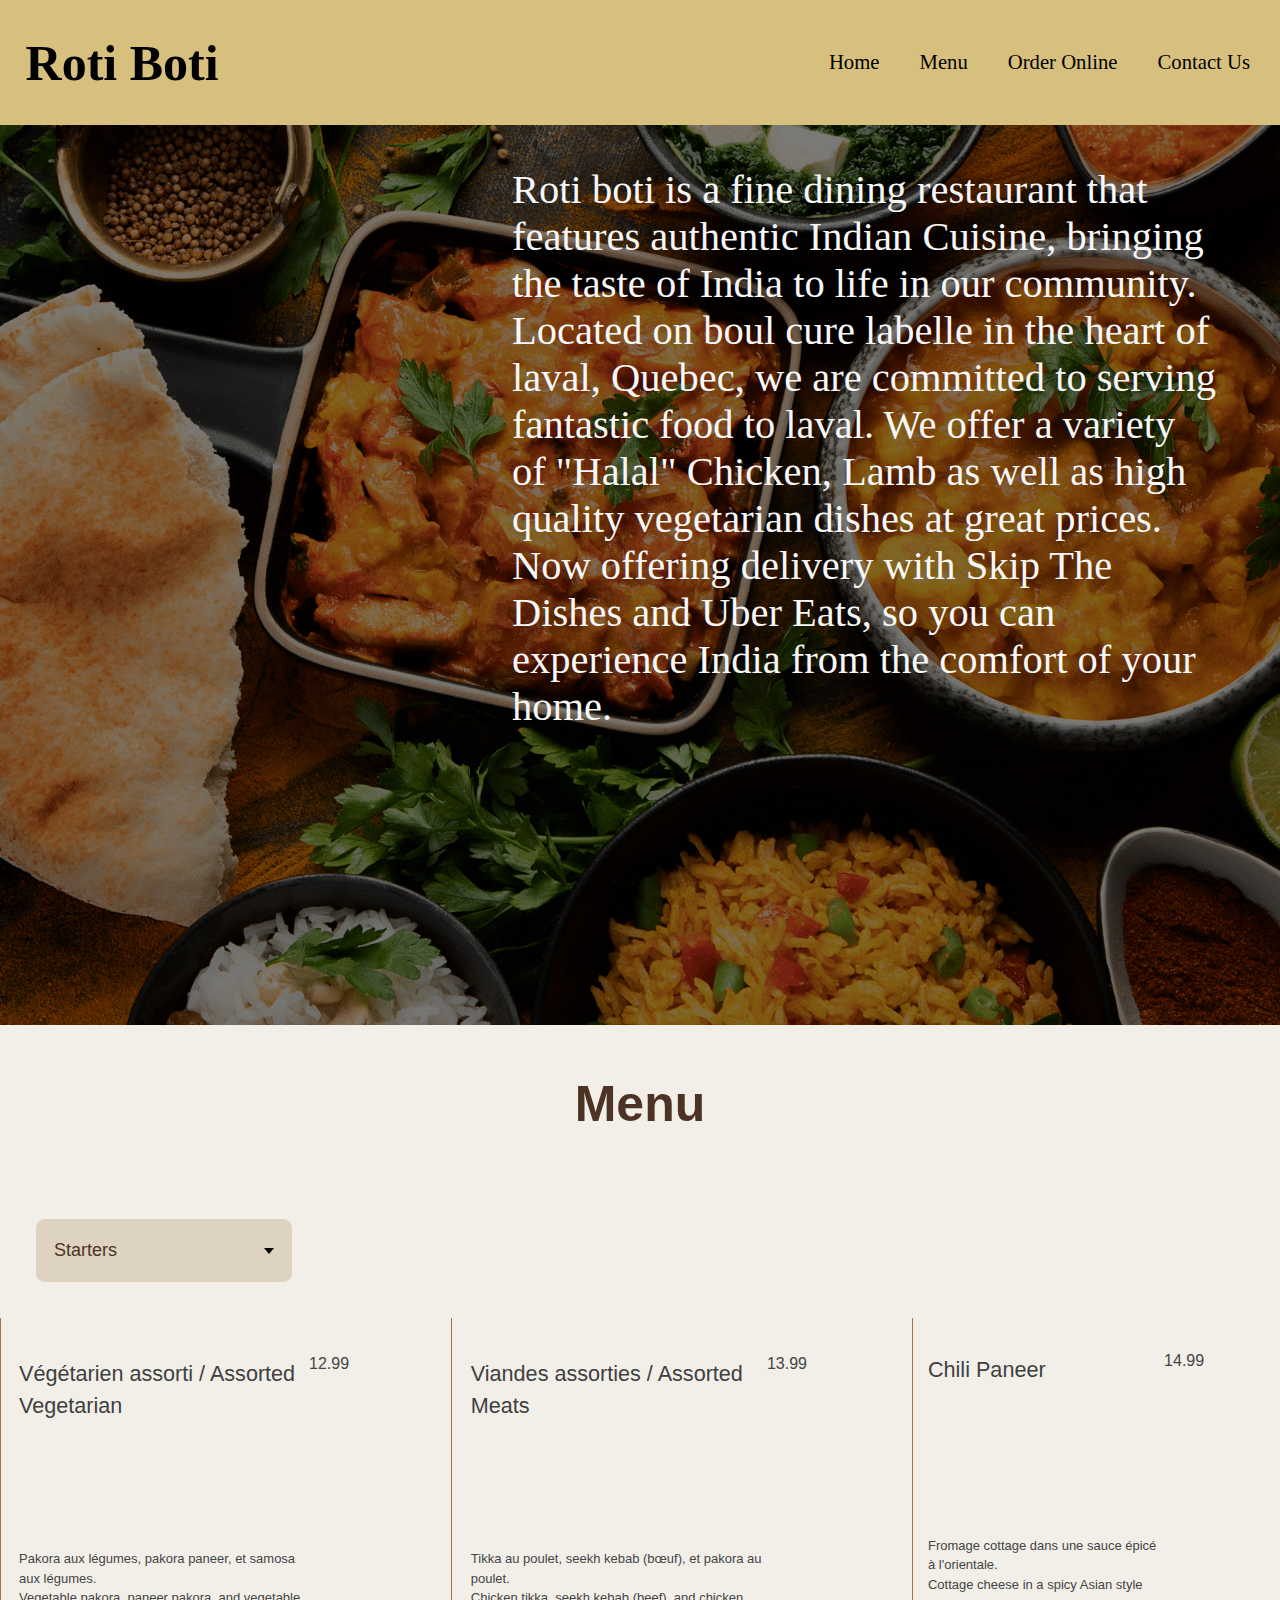
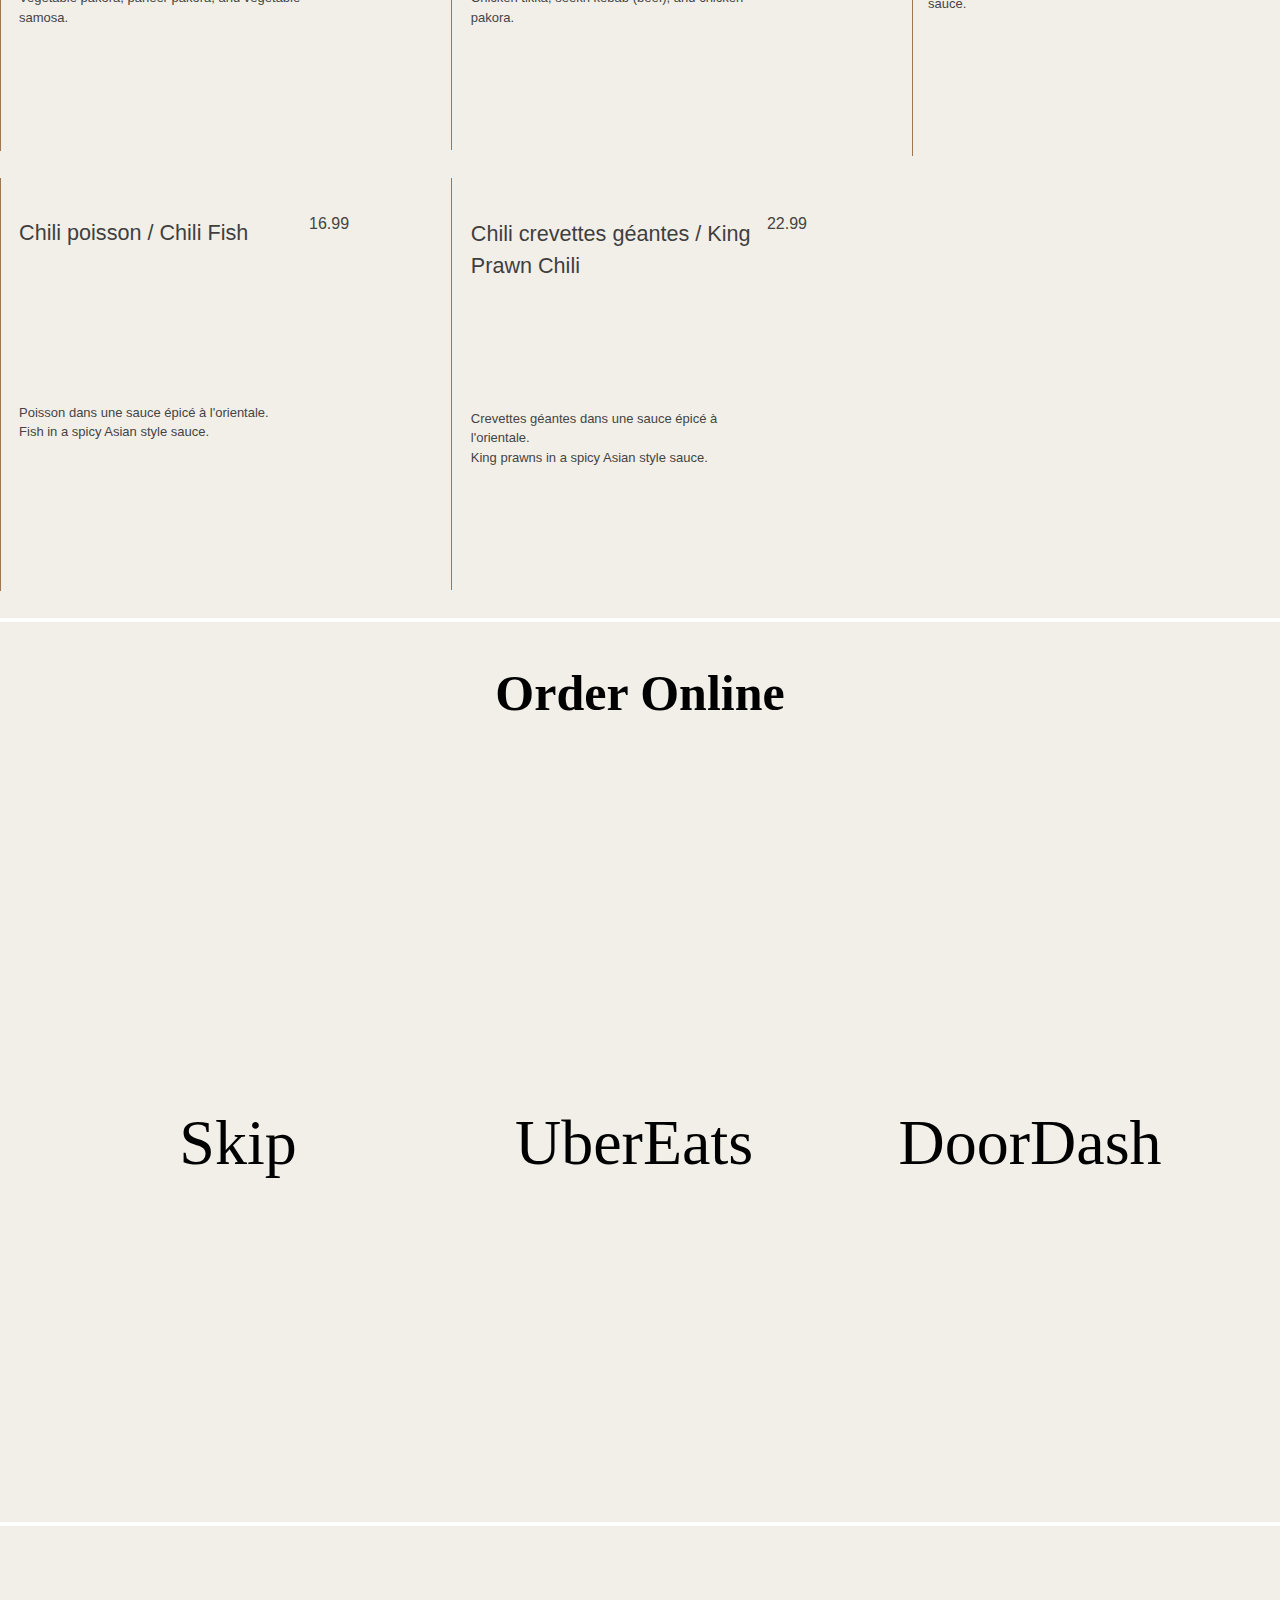
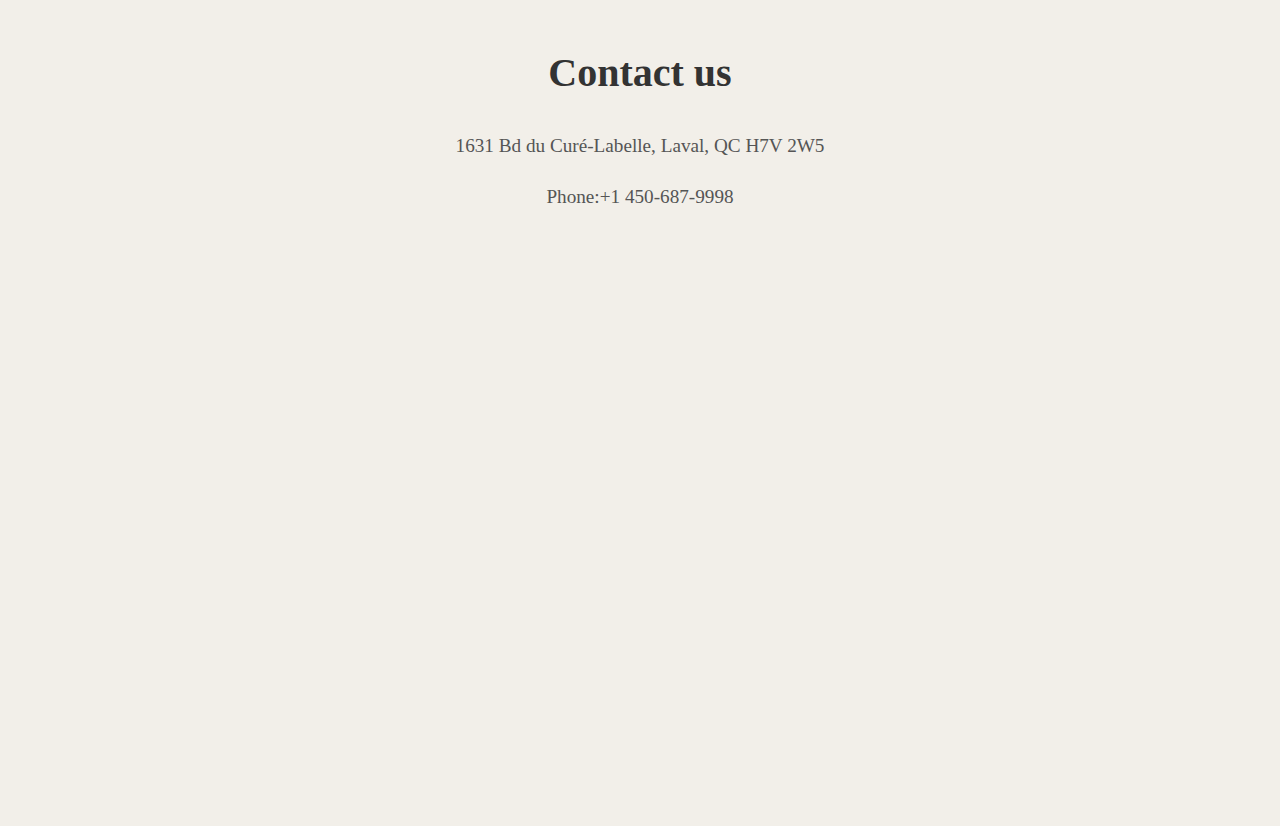
==== index.html @ 38ea53d4 "Rename Home.html to index.html" ====
<!DOCTYPE html>
<html lang="en">
<head>
    <meta charset="UTF-8">
    <meta name="viewport" content="width=device-width, initial-scale=1.0">
    <title>RotiBoti</title>
    <link rel="icon" type="image/x-jpg" href="img/title-icon.jpg">
    <link rel="stylesheet" type="text/css" media="screen" href="CSS/main.css">
    <link rel="stylesheet" type="text/css" media="screen" href="CSS/dropdownMenu.css">
    <link rel="stylesheet" type="text/css" media="screen" href="CSS/menuStyle.css">
    <link rel="stylesheet" type="text/css" media="screen" href="CSS/contactCSS.css">
    <link rel="stylesheet" type="text/css" media="screen" href="CSS/orderOnline.css">
    <link rel="stylesheet" type="text/css" media="screen" href="CSS/home.css">
</head>
<body>
  <header>
      <div class="main-head">
      <h1 id="Logo">Roti Boti</h1>
      </div>
      <nav>
          <ul id="nav1">
              <li class="links"><a href="#home1">Home</a></li>
              <li class="links"><a href="#menu1">Menu</a></li>
              <li class="links"><a href="#orderOnline1">Order Online</a></li>
              <li class="links"><a href="#contact1">Contact Us</a></li>
          </ul>
      </nav>
  </header>
  <main>
      <article id="home1">
          <p>Roti boti is a fine dining restaurant that features authentic Indian Cuisine, bringing the taste of India to life in our community. Located on boul cure labelle in the heart of laval, Quebec, we are committed to serving fantastic food to laval. We offer a variety of "Halal" Chicken, Lamb as well as high quality vegetarian dishes at great prices. Now offering delivery with Skip The Dishes and Uber Eats, so you can experience India from the comfort of your home.</p>
      </article>
      <article id="menu1">
          <h2>Menu</h2>
          <div class ="dropdown">
              <div class ="select">
                  <span class="selected">Starters</span>
                  <div class="caret"></div>
              </div>
              <ul class="menu">
                  <li>Appetizers</li>
                  <li>Salad</li>
                  <li class="active">Starters</li>
                  <li>Sandwich</li>
                  <li>Specialties</li>
                  <li>Vegetarian</li>
                  <li>Balties</li>
                  <li>Fish</li>
                  <li>Chinese</li>
                  <li>Tandoori</li>
                  <li>Naan</li>
                  <li>Rice</li>
                  <li>Dessert/Beverages</li>
              </ul>
          </div>
      </article>
      <hr>
      <article id="orderOnline1">
          <h2>Order Online</h2>
          <ul>
              <li><a href="https://www.skipthedishes.com/roti-boti">Skip</a></li>
              <li><a href="https://www.ubereats.com/ca/store/roti-boti/kj6fr0JVTRiqP1ulmv6x6w?utm_campaign=place-action-link&utm_medium=organic&utm_source=google">UberEats</a></li>
              <li><a href="https://www.doordash.com/fr-CA/business/roti-boti-restaurant-86356/menu/">DoorDash</a></li>
          </ul>
      </article>
      <hr>
      <article id="contact1">
          <h2>Contact us</h2>
          <p>1631 Bd du Curé-Labelle, Laval, QC H7V 2W5</p>
          <p>Phone:+1 450-687-9998</p>
          <div class="map">
              <iframe src="https://www.google.com/maps/embed?pb=!1m18!1m12!1m3!1d11175.827332850255!2d-73.75856609999998!3d45.55119390000001!2m3!1f0!2f0!3f0!3m2!1i1024!2i768!4f13.1!3m3!1m2!1s0x4cc923a36d603633%3A0xb5fd9f338f7187c6!2sRoti%20Boti%20(Laval)!5e0!3m2!1sen!2sca!4v1683845704674!5m2!1sen!2sca" width="600vw" height="450" style="border:0;" allowfullscreen="" loading="lazy" referrerpolicy="no-referrer-when-downgrade"></iframe>
          </div>
      </article>

  </main>
  <script src="javaScript/dropdownMenu.js"></script>
  <script src="javaScript/menu_data.js" type="module"></script>


</body>
</html>
---- CSS/main.css ----
body{
    width:100%;
    background-color: #ffffff;
    margin:0px;
    padding:0px;
}
header {
    background:#D7C07E;
    padding:2px 1px;
    top:0;
    width:100%;
    height:.2%;
    z-index: 1111;
    display: flex;
    justify-content: space-between;
    align-items: center;
}

header{
    width:100%;
    padding:0px;
    margin:0px;
}

header h1{
    font-family: "Algerian";
    text-align:left ;
    font-size: 50px;
}

.main-head{
    display: flex;
    justify-content: space-between;
    align-items: center;
    padding-left:2vw;
}

ul{
    display: flex;
    list-style: none;
}

nav li{
    padding: 5% 10%;
    border:none;
    display: inline-block;
    padding:5px;
    transition:all linear 0.5s;
    margin-right:20px;
}

nav li a{
    text-decoration: none;
    color: black;
    font-weight:500;
    padding: 5px;
    max-font-size: 10px;
    font-size: 2.3vh;
    font-family: "Calibri Light";
}

article{
    display: flex;
    min-height: 100vh;
    width: 100%
}

#home1{
    background:linear-gradient(rgb(0,0,0,0.5),rgb(0,0,0,0.5)), url("../img/background.jpeg") no-repeat center center /cover ;
}

hr{
    width:100%;
    padding:0px;
    margin:0px;
    height:4px;
    border:0px;
    background-color: white;
}

@media all and (max-width: 725px){
    #nav1{
        display: none;
    }

    .main-head {
        padding: 0px;
        display: block;
        margin-left: auto;
        margin-right: auto;
        width:60%;
        text-align: center;
    }

    .main-head h1{
        text-align: center;
    }
}
---- CSS/dropdownMenu.css ----
.dropdown{
    max-width: 15em;
    width: 20%;
    min-width:10em;
    position:relative;
    margin:2em;
}

.dropdown * {
    box-sizing: border-box;
}

.select{
    color: #4C3324FF ;
    display: flex;
    justify-content: space-between;
    align-items: center;
    background: #ded2c0;
    border-radius: 0.5em;
    padding:1em;
    cursor:pointer;
    transition:background 0.3s;
}

.select-clicked{
    background: #F2EFE9;
    box-shadow: 0 0 0.8em #ded2c0;
}

.select:hover{
    background: #ded2c0;
}

.caret{
    width: 0;
    height: 0;
    border-left: 5px solid transparent;
    border-right: 5px solid transparent ;
    border-top: 6px solid #000;
    transition:0.3s;
}

.caret-rotate{
    transform:rotate(180deg);
}

.menu{
    list-style: none;
    padding: 0.2em 0.5em;
    background: #f0ede8;
    border:1px rgba(161, 110, 71, 0.67) solid;
    border-radius: 0.5em;
    color: #4c3324;
    position:absolute;
    top: 3em;
    left: 50%;
    width: 100%;
    transform: translateX(-50%);
    opacity: 0;
    display: none;
    transition: 0.2s;
    z-index:1;
}

.menu li{
    padding: 0.7em 0.5em;
    margin:0.3em;
    border-radius: 0.5em;
    cursor:pointer;
}

.menu li:hover{
    background: rgba(161, 110, 71, 0.45);
}


.active{
    background: rgba(161, 110, 71, 0.67);
}

.menu-open{
    display:block;
    opacity: 1;
}
---- CSS/menuStyle.css ----
#menu1 {
    width:100%;
    height: 100%;
    padding:0px;
    margin:0px;
    display:grid;
    grid-template-row: 5% 5% 85%;
    font-family: "Open Sans", sans-serif;
    /* Or use any other sans-serif font that is easy to read */
    font-size: 18px;
    /* Adjust the font size as needed */
    line-height: 1.5;
    color: #4c3324;
    background-color: #F2EFE9;
}



#menu1 > h2{
    display: block;
    margin-left: auto;
    margin-right: auto;
    width:60%;
    text-align: center;
    font-size: 50px;
}

#menu{
    display:inline-grid;
    grid-template-columns: auto auto auto;
}

#menu > h1{
    grid-column: 1/4;
    height:5vm;
    font-family: "Playfair Display", serif;
    /* Or use any other serif font that complements the style of the restaurant */
    font-size: 36px;
    /* Adjust the font size as needed */
    font-weight: bold;
    color: #9F7652;

}

#menu > div{
    display: grid;
    grid-template-columns: 70% 30%;
    padding: 4%;

    font-family: "Open Sans", sans-serif;
    /* Or use any other sans-serif font that is easy to read */
    font-size: 18px;
    /* Adjust the font size as needed */
    line-height: 1.5;
    color: #444444;
    border-left: 1px solid #9F7652;
    margin-bottom:6%;
}

#menu{
    transition: 2s;
}

#menu > div{
    transform-origin: left;
}

.price{
    text-align: left;
    height: 30%;
    font-size:medium ;
}

.name{
    height:30%;
    font-size: larger;
    color: #3F3F3F;
}

.description{
    font-size: small;
    color: #444444;
}

@media all and (max-width: 800px){
    #menu{
        display:inline-grid;
        grid-template-columns: auto auto;

    }
}
---- CSS/contactCSS.css ----
#contact1 {
    width:100%;
    background-color: #F2EFE9;
    padding: 0px;
    margin:0px;
    display: flex;
    align-items: center;
    justify-content: center;
    flex-direction: column;

}

#contact1 .content {
    text-align: center;
}

#contact1 h2 {
    display: block;
    margin-left: auto;
    margin-right: auto;
    width:60%;
    text-align: center;
    margin-bottom: 20px;
    font-size: 2.5em;
    color: #333;
}

#contact1 p {
    margin-bottom: 10px;
    font-size: 1.2em;
    color: #555;
}

.map{
    margin-top: 5%;
    width:50vw;
}

.map iframe{
    width:50vw;
}
---- CSS/orderOnline.css ----
#orderOnline1{
    width:100%;
    padding:0px;
    margin:0px;
    display:flex;
    flex-direction:column;
    background: #F2EFE9;
}

#orderOnline1 h2{
    display: block;
    margin-left: auto;
    margin-right: auto;
    width:60%;
    text-align: center;
    font-size: 50px;
}

#orderOnline1 ul{
    display:grid;
    grid-template-columns: 33% 33% 33%;
    margin-top:auto;
    margin-bottom: auto;
    padding-right:40px;
}



#orderOnline1 a{
    display: block;
    margin-left: auto;
    margin-right: auto;
    width:100%;
    text-align: center;
    text-decoration: none;
    color: black;
    font-weight:500;
    font-size: 5vw;
    transition: 0.5s;
}

#orderOnline1 a:hover {
    font-size: 12vh;
    transition: 1s;
}

@media all and (max-width: 1000px) {
    #orderOnline1 ul{
        display: flex;
        flex-direction: column;
    }

    #orderOnline1 a{
        display: block;
        padding-bottom: 3%;
        margin-left: auto;
        margin-right: auto;
        width:80%;
        text-align: center;
        font-size: 10vh;
    }

    #orderOnline1 a:hover{
        font-size: 12vh;
    }

}
---- CSS/home.css ----
#home{
    width:100%;
    padding:0px;
    margin:0px;
}

#home1 p{
    color:#f7f7f7;
    padding-left:40vw;
    padding-right:5vw;
    font-size:4.5vh;
    font-family: Century Gothic ;
}
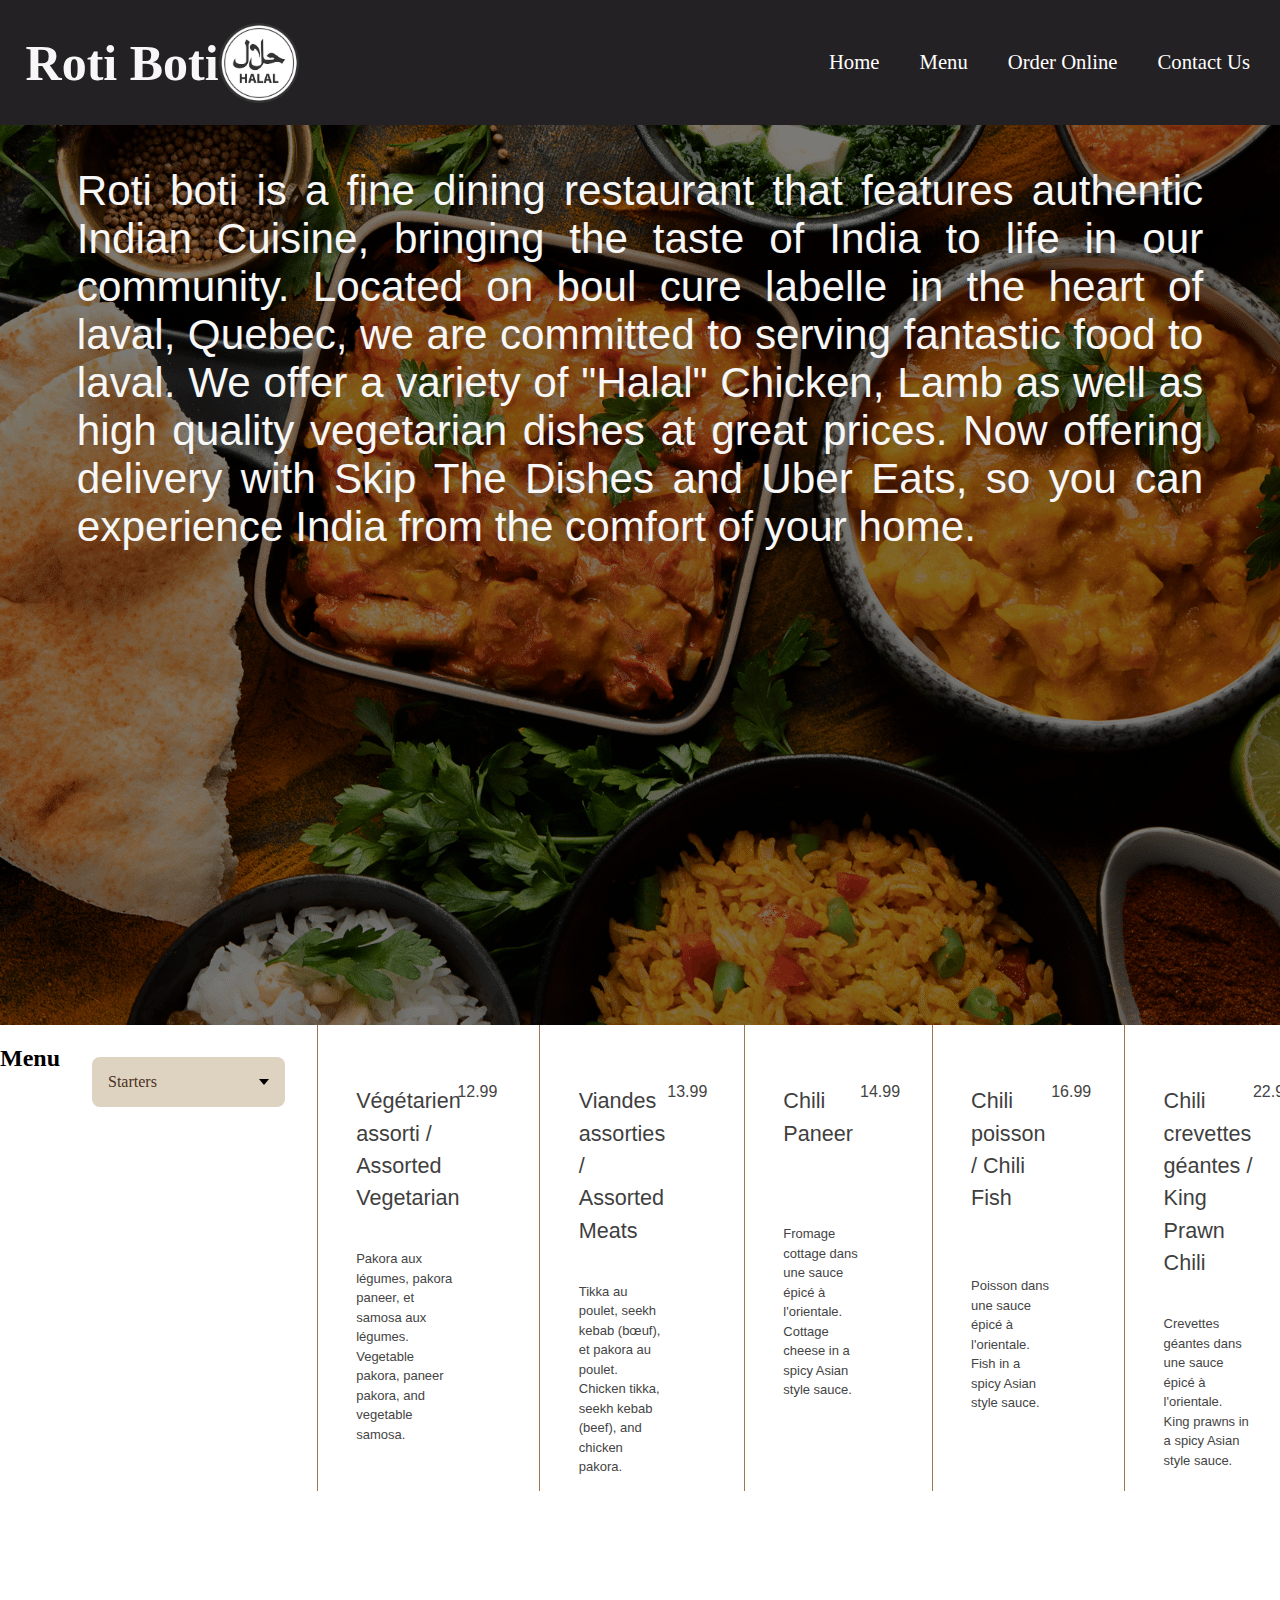
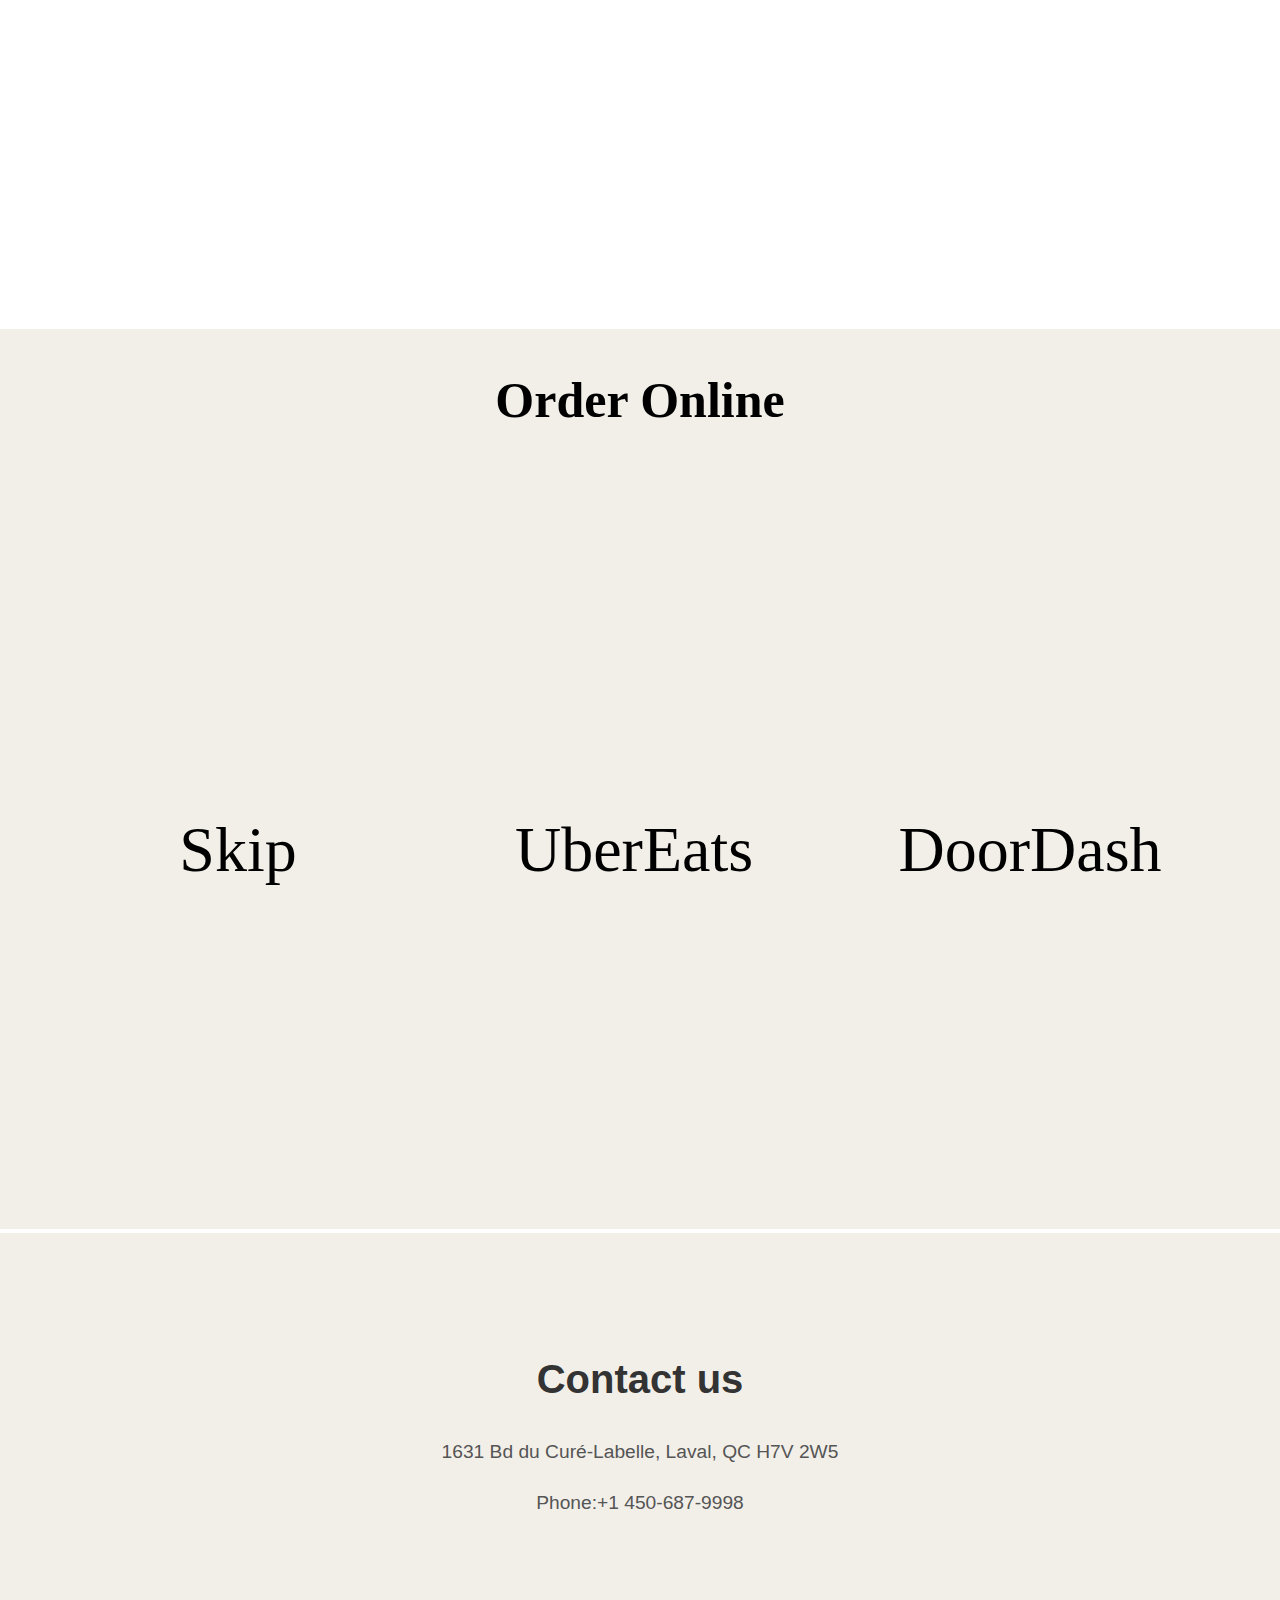
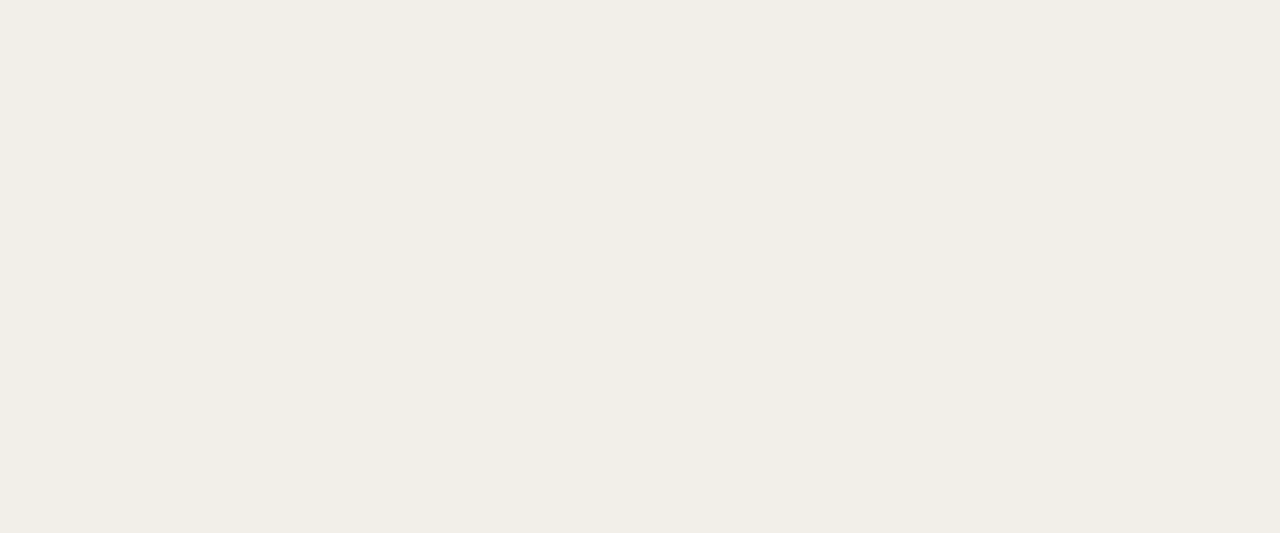
==== commit 42d43154: "Update index.html" ====
--- a/index.html
+++ b/index.html
@@ -16,6 +16,7 @@
   <header>
       <div class="main-head">
       <h1 id="Logo">Roti Boti</h1>
+      <img width="80px" src="img/halal-logo-halal-badge-round-stamp-vector-logo-halal-sign-design_526569-735-fotor-20230706201841.png">    
       </div>
       <nav>
           <ul id="nav1">
--- a/CSS/main.css
+++ b/CSS/main.css
@@ -5,7 +5,8 @@
     padding:0px;
 }
 header {
-    background:#D7C07E;
+    background:#242124;
+    color: #f7f7f7;
     padding:2px 1px;
     top:0;
     width:100%;
@@ -27,6 +28,8 @@
     text-align:left ;
     font-size: 50px;
 }
+
+
 
 .main-head{
     display: flex;
@@ -51,7 +54,7 @@
 
 nav li a{
     text-decoration: none;
-    color: black;
+    color: white;
     font-weight:500;
     padding: 5px;
     max-font-size: 10px;
@@ -63,10 +66,6 @@
     display: flex;
     min-height: 100vh;
     width: 100%
-}
-
-#home1{
-    background:linear-gradient(rgb(0,0,0,0.5),rgb(0,0,0,0.5)), url("../img/background.jpeg") no-repeat center center /cover ;
 }
 
 hr{
@@ -94,6 +93,7 @@
 
     .main-head h1{
         text-align: center;
+        margin-bottom: 0px;
     }
 }
 
--- a/CSS/menuStyle.css
+++ b/CSS/menuStyle.css
@@ -1,35 +1,3 @@
-
-#menu1 {
-    width:100%;
-    height: 100%;
-    padding:0px;
-    margin:0px;
-    display:grid;
-    grid-template-row: 5% 5% 85%;
-    font-family: "Open Sans", sans-serif;
-    /* Or use any other sans-serif font that is easy to read */
-    font-size: 18px;
-    /* Adjust the font size as needed */
-    line-height: 1.5;
-    color: #4c3324;
-    background-color: #F2EFE9;
-}
-
-
-
-#menu1 > h2{
-    display: block;
-    margin-left: auto;
-    margin-right: auto;
-    width:60%;
-    text-align: center;
-    font-size: 50px;
-}
-
-#menu{
-    display:inline-grid;
-    grid-template-columns: auto auto auto;
-}
 
 #menu > h1{
     grid-column: 1/4;
@@ -47,24 +15,15 @@
     display: grid;
     grid-template-columns: 70% 30%;
     padding: 4%;
-
+    max-height: 389px;
     font-family: "Open Sans", sans-serif;
-    /* Or use any other sans-serif font that is easy to read */
     font-size: 18px;
-    /* Adjust the font size as needed */
     line-height: 1.5;
     color: #444444;
     border-left: 1px solid #9F7652;
     margin-bottom:6%;
 }
 
-#menu{
-    transition: 2s;
-}
-
-#menu > div{
-    transform-origin: left;
-}
 
 .price{
     text-align: left;
@@ -79,6 +38,7 @@
 }
 
 .description{
+    height: 70%;
     font-size: small;
     color: #444444;
 }
--- a/CSS/contactCSS.css
+++ b/CSS/contactCSS.css
@@ -7,7 +7,7 @@
     align-items: center;
     justify-content: center;
     flex-direction: column;
-
+    font-family: "Open Sans", sans-serif;
 }
 
 #contact1 .content {
--- a/CSS/orderOnline.css
+++ b/CSS/orderOnline.css
@@ -57,11 +57,11 @@
         margin-right: auto;
         width:80%;
         text-align: center;
-        font-size: 10vh;
+        font-size: 10vw;
     }
 
     #orderOnline1 a:hover{
-        font-size: 12vh;
+        font-size: 12vw;
     }
 
-}+}
--- a/CSS/home.css
+++ b/CSS/home.css
@@ -4,10 +4,23 @@
     margin:0px;
 }
 
+
+#home1{
+    background:linear-gradient(rgb(0,0,0,0.5),rgb(0,0,0,0.5)), url("../img/background.jpeg") no-repeat center center /cover ;
+}
+
 #home1 p{
     color:#f7f7f7;
-    padding-left:40vw;
-    padding-right:5vw;
-    font-size:4.5vh;
-    font-family: Century Gothic ;
-}+    padding-left:6vw;
+    padding-right:6vw;
+    font-size: 3.3vw;
+    text-align: justify;
+    font-family: "Open Sans", sans-serif ;
+}
+
+@media all and (max-width: 725px){
+
+    #home1 p{
+        font-size: 25px;
+    }
+}
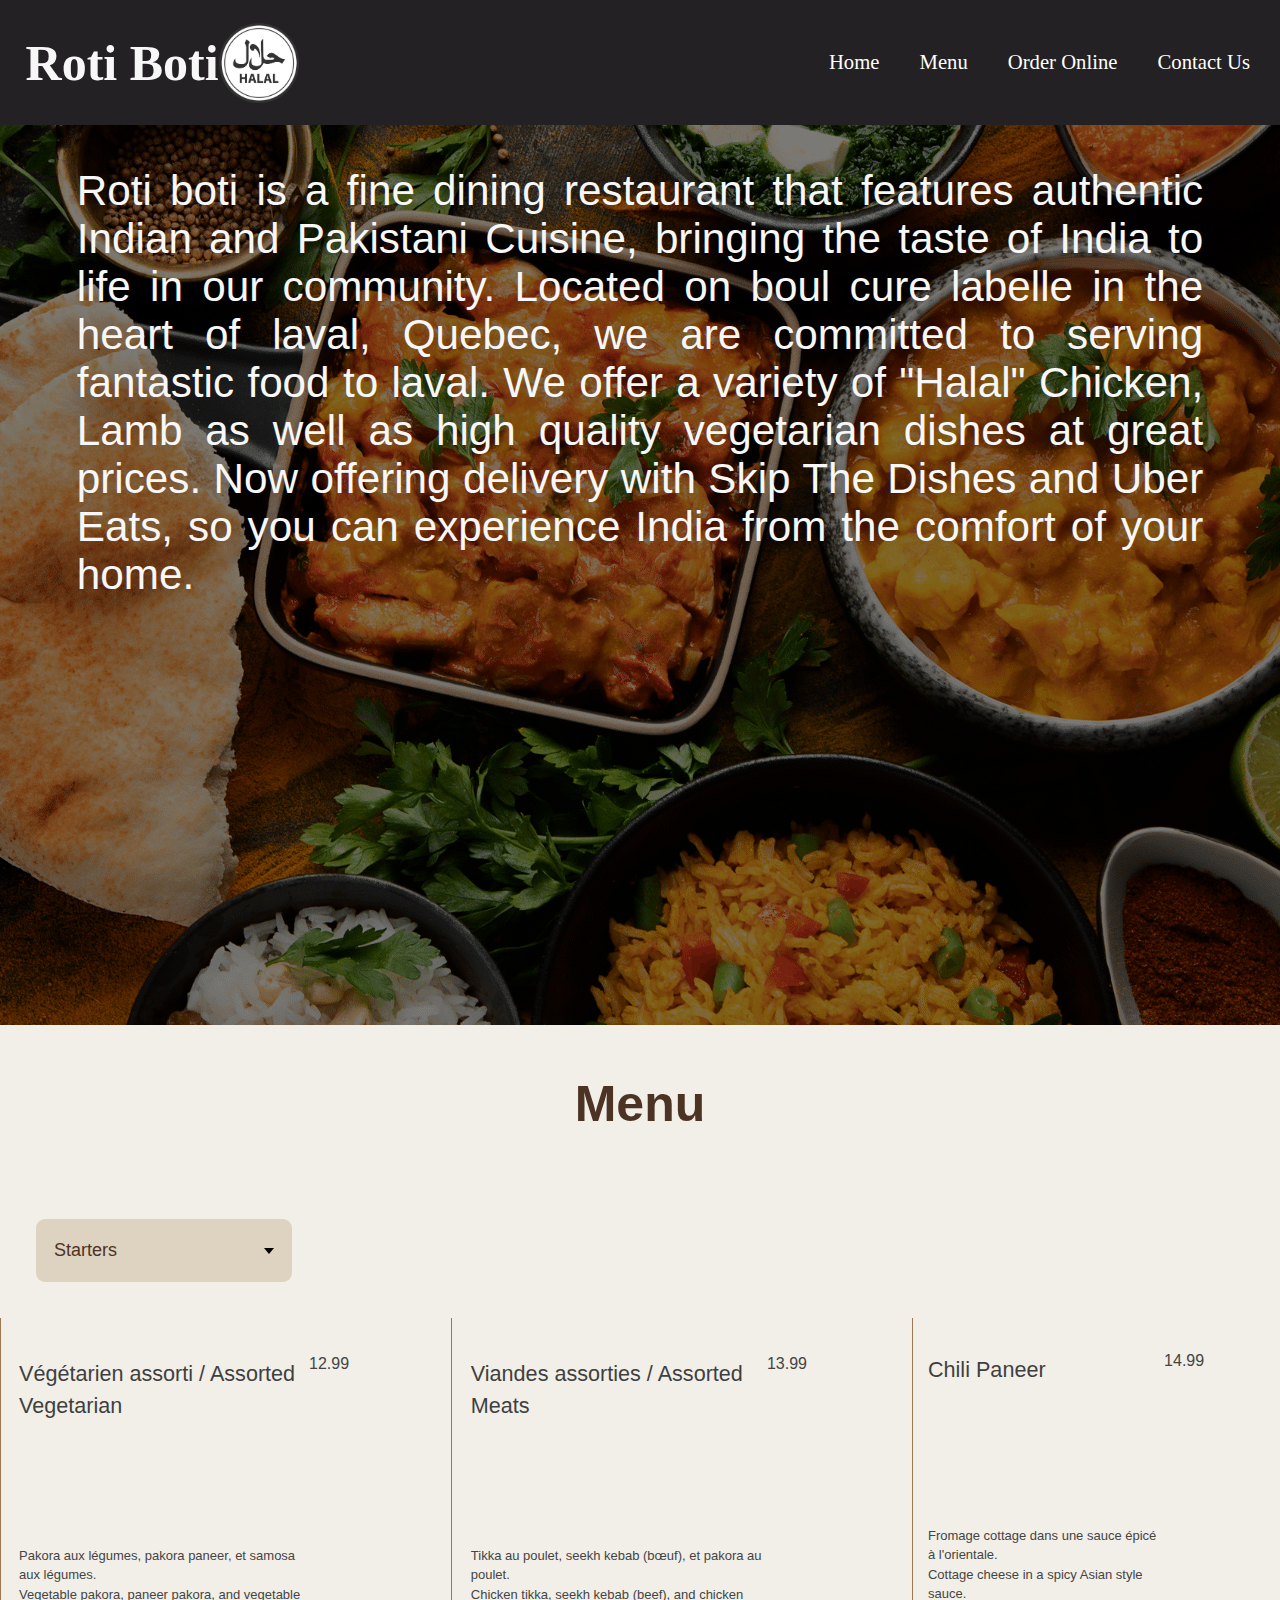
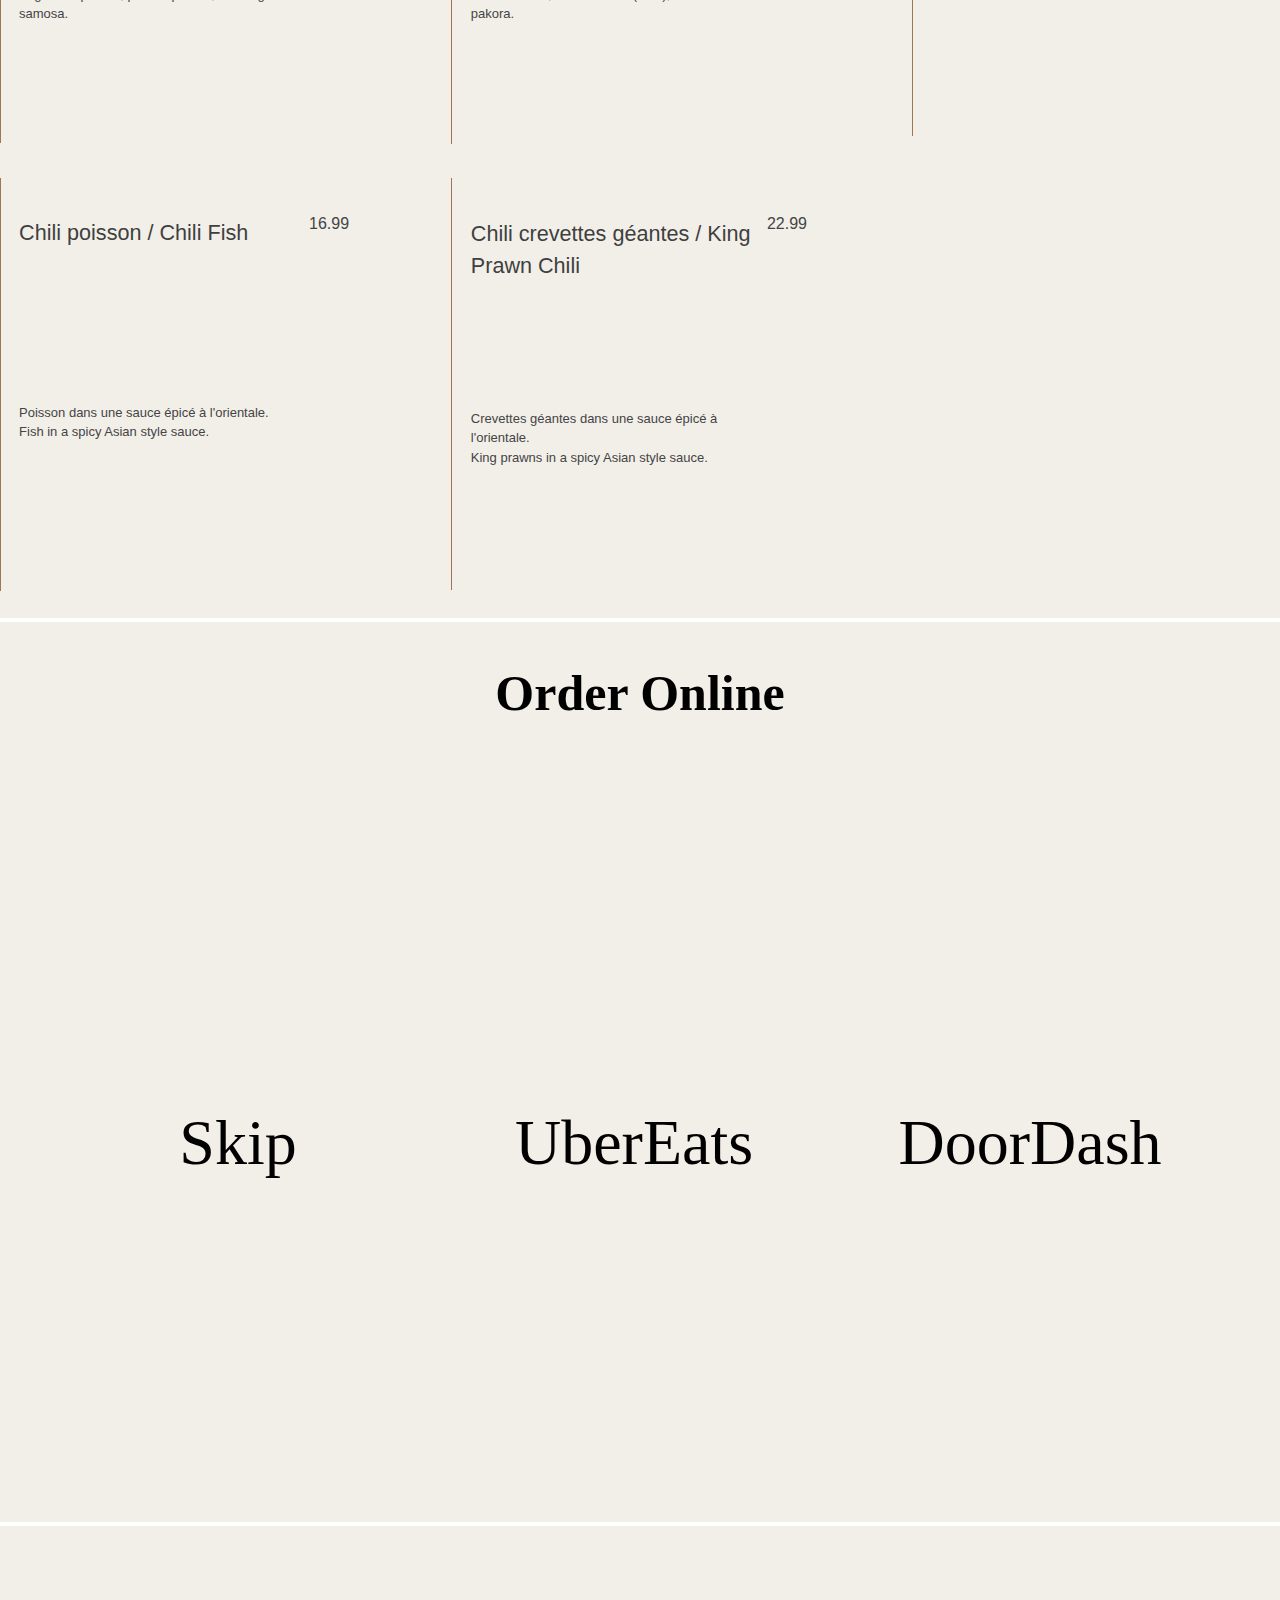
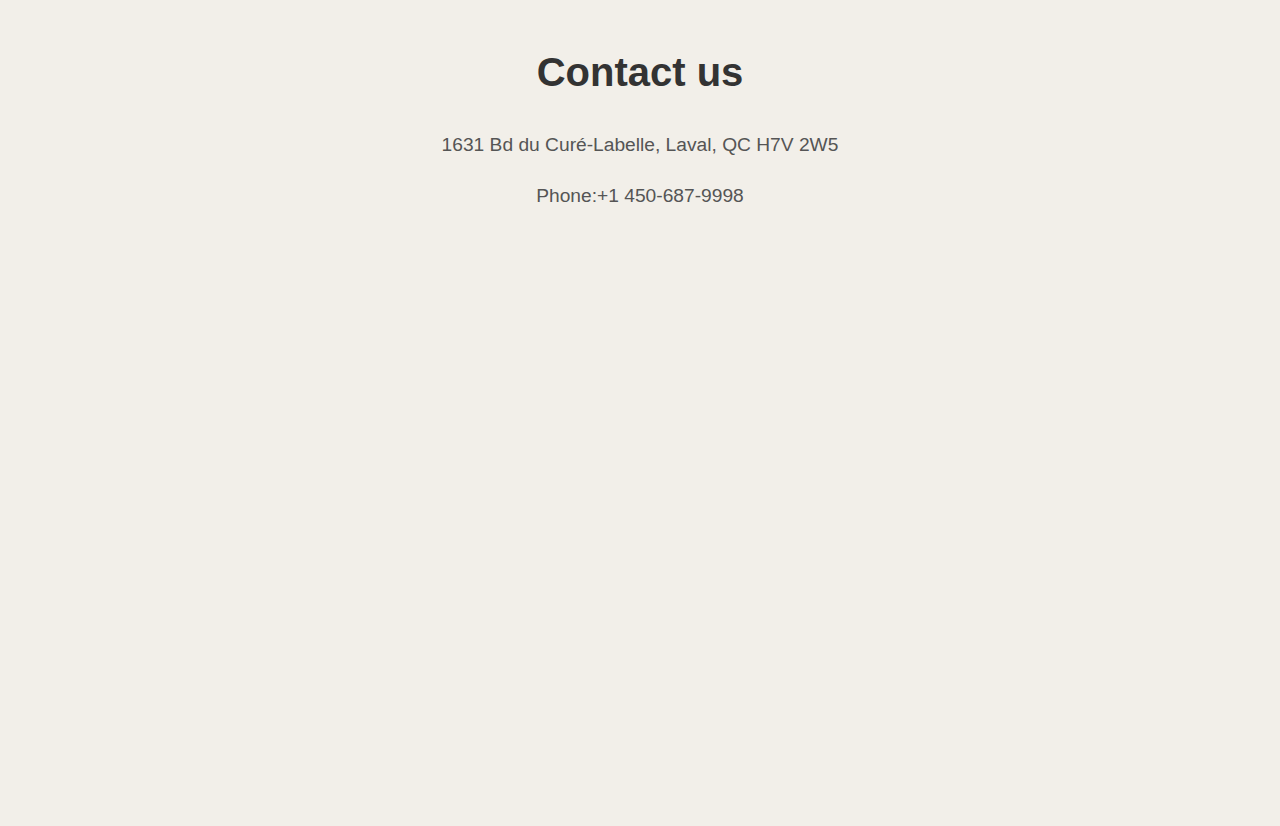
==== commit ab07ded5: "Update index.html" ====
--- a/index.html
+++ b/index.html
@@ -29,7 +29,7 @@
   </header>
   <main>
       <article id="home1">
-          <p>Roti boti is a fine dining restaurant that features authentic Indian Cuisine, bringing the taste of India to life in our community. Located on boul cure labelle in the heart of laval, Quebec, we are committed to serving fantastic food to laval. We offer a variety of "Halal" Chicken, Lamb as well as high quality vegetarian dishes at great prices. Now offering delivery with Skip The Dishes and Uber Eats, so you can experience India from the comfort of your home.</p>
+          <p>Roti boti is a fine dining restaurant that features authentic Indian and Pakistani Cuisine, bringing the taste of India to life in our community. Located on boul cure labelle in the heart of laval, Quebec, we are committed to serving fantastic food to laval. We offer a variety of "Halal" Chicken, Lamb as well as high quality vegetarian dishes at great prices. Now offering delivery with Skip The Dishes and Uber Eats, so you can experience India from the comfort of your home.</p>
       </article>
       <article id="menu1">
           <h2>Menu</h2>
--- a/CSS/dropdownMenu.css
+++ b/CSS/dropdownMenu.css
@@ -2,7 +2,7 @@
 .dropdown{
     max-width: 15em;
     width: 20%;
-    min-width:10em;
+    min-width:11em;
     position:relative;
     margin:2em;
 }
@@ -82,4 +82,4 @@
 .menu-open{
     display:block;
     opacity: 1;
-}+}
--- a/CSS/menuStyle.css
+++ b/CSS/menuStyle.css
@@ -1,3 +1,34 @@
+#menu1 {
+    width:100%;
+    height: 100%;
+    padding:0px;
+    margin:0px;
+    display:grid;
+    grid-template-row: 5% 5% 85%;
+    font-family: "Open Sans", sans-serif;
+    /* Or use any other sans-serif font that is easy to read */
+    font-size: 18px;
+    /* Adjust the font size as needed */
+    line-height: 1.5;
+    color: #4c3324;
+    background-color: #F2EFE9;
+}
+
+
+
+#menu1 > h2{
+    display: block;
+    margin-left: auto;
+    margin-right: auto;
+    width:60%;
+    text-align: center;
+    font-size: 50px;
+}
+
+#menu{
+    display:inline-grid;
+    grid-template-columns: auto auto auto;
+}
 
 #menu > h1{
     grid-column: 1/4;
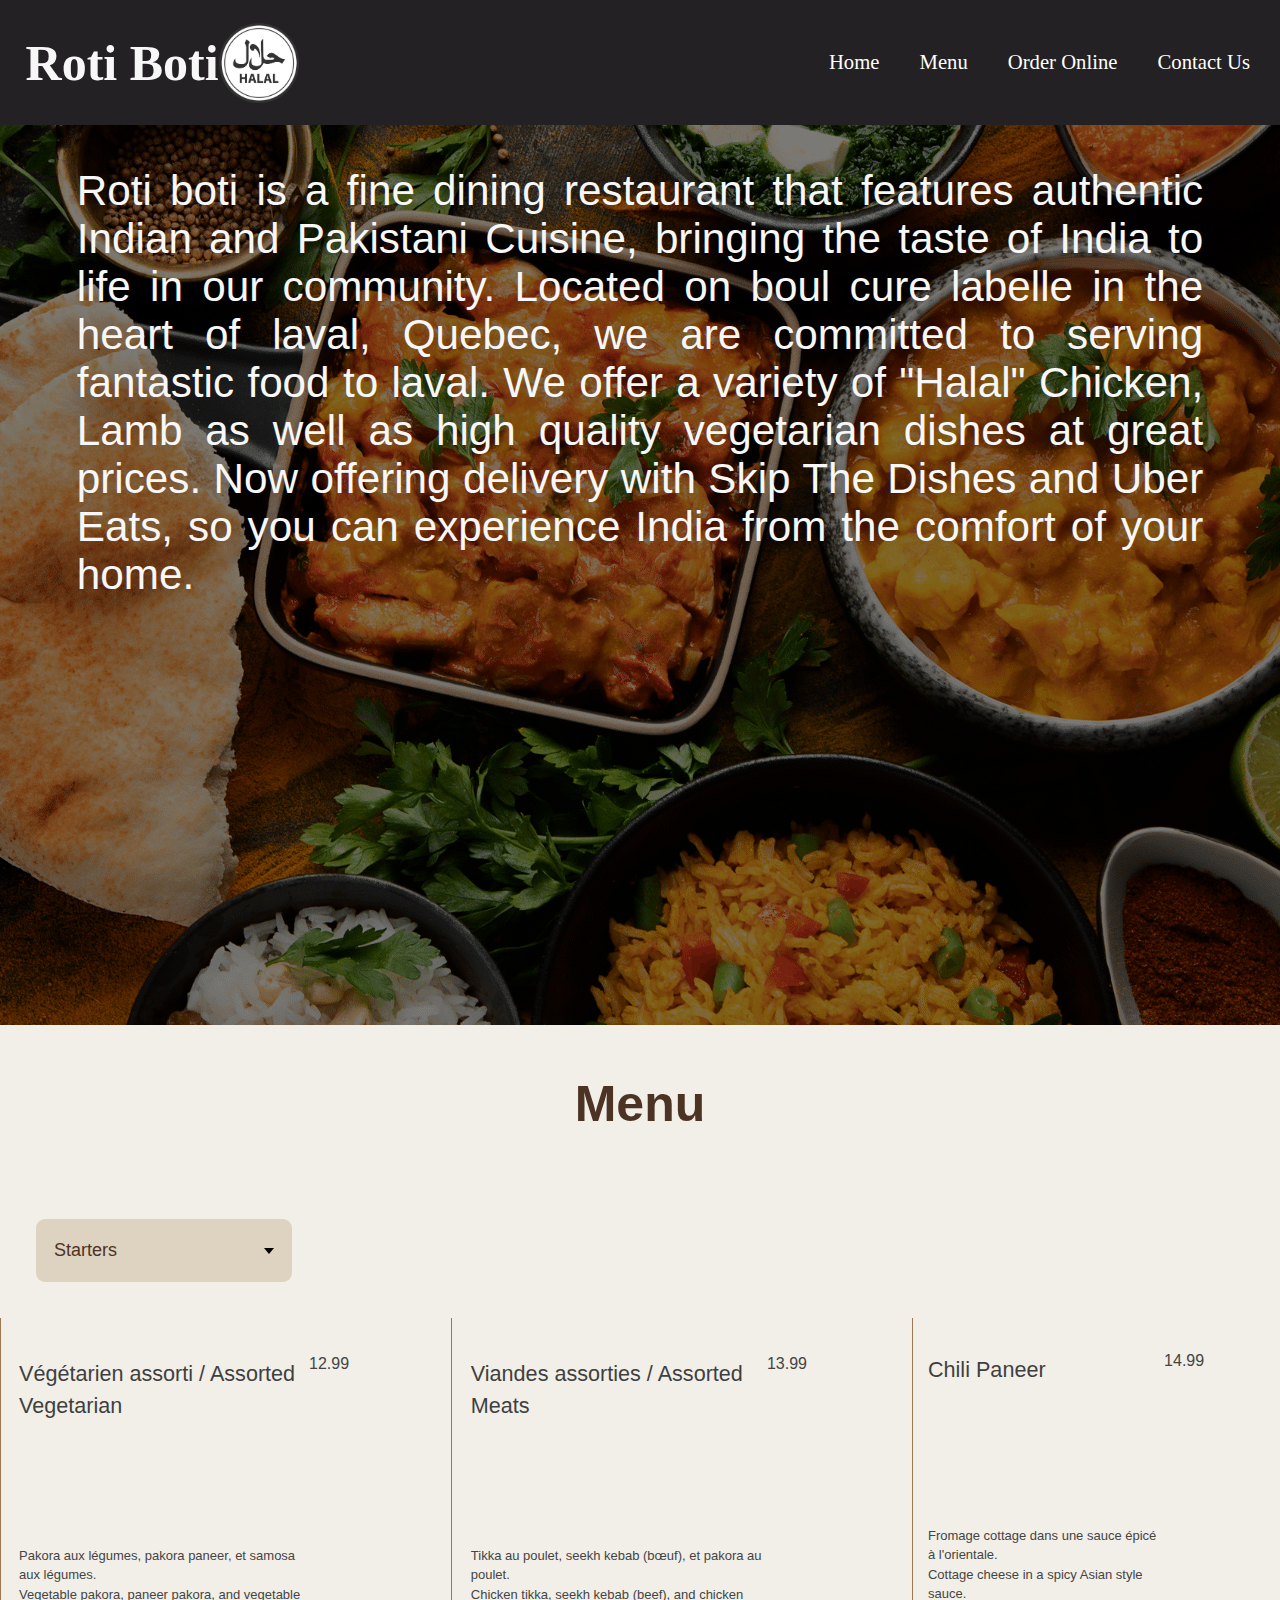
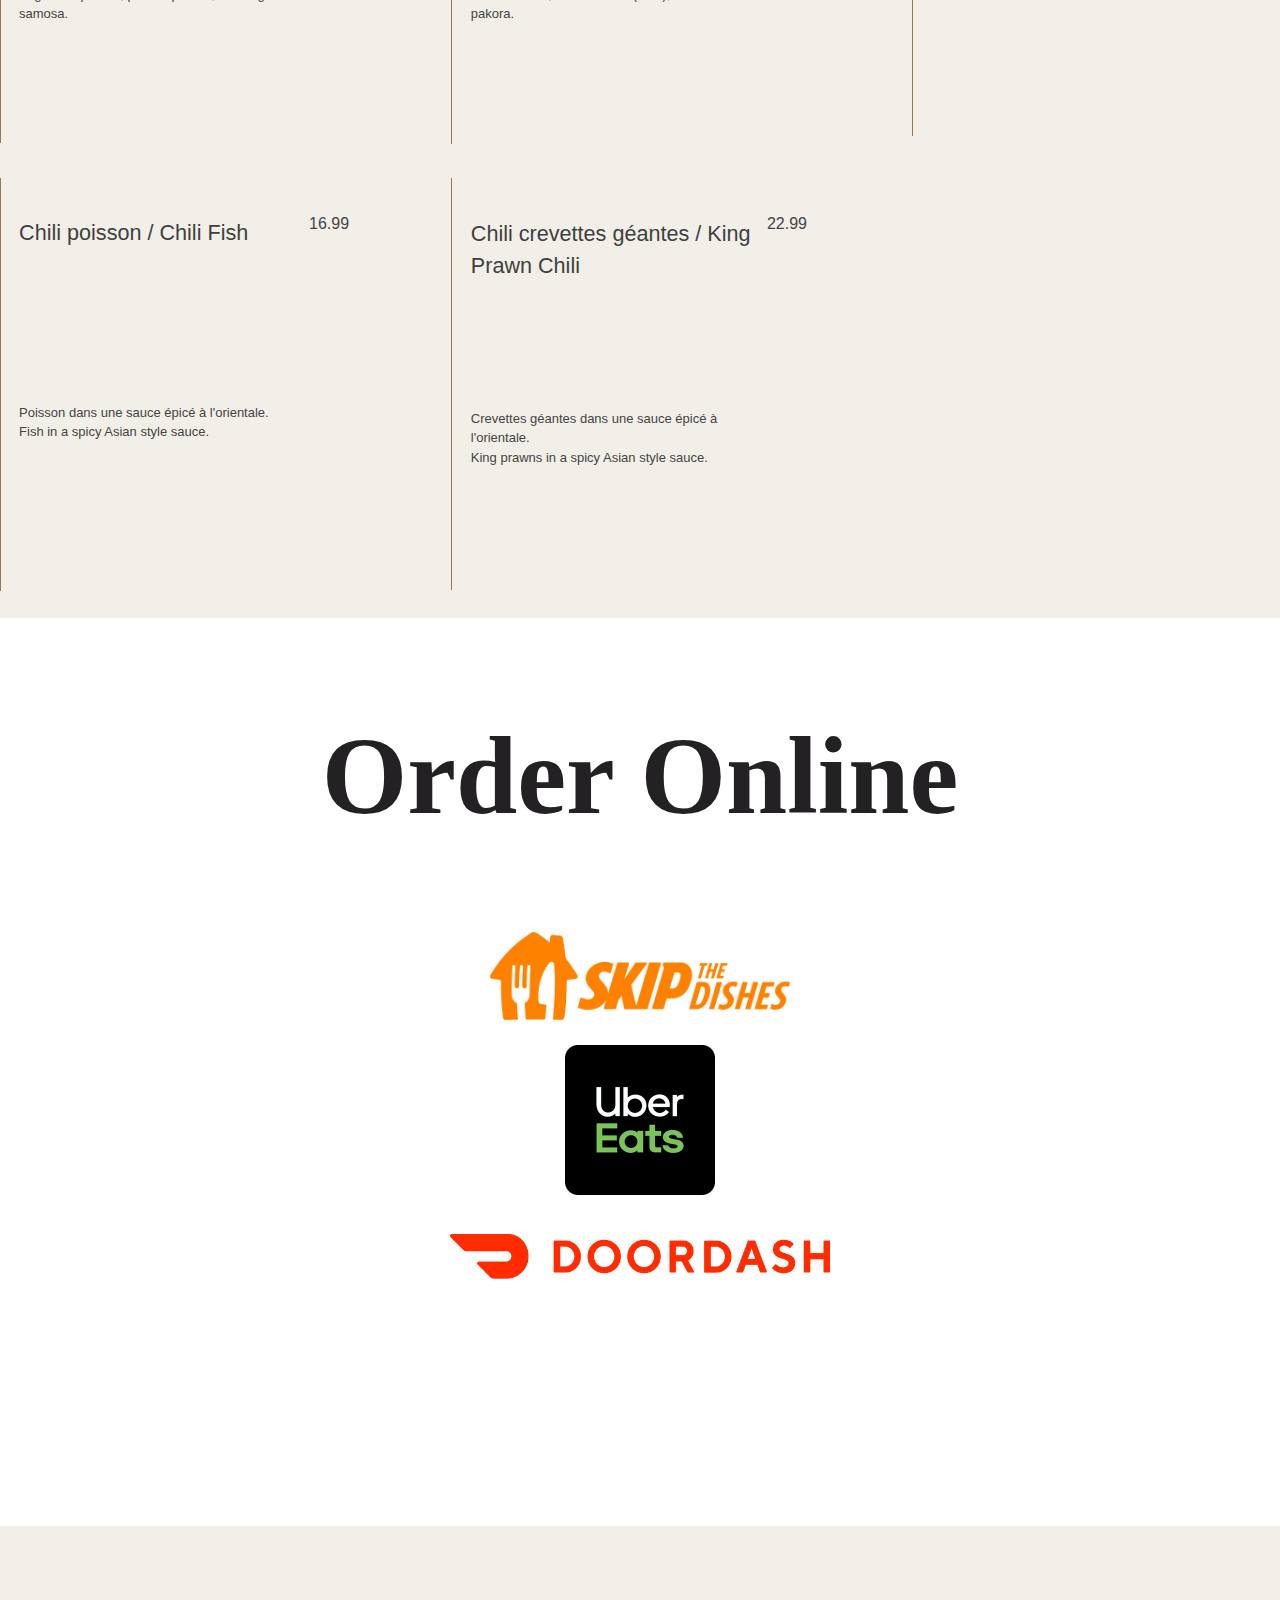
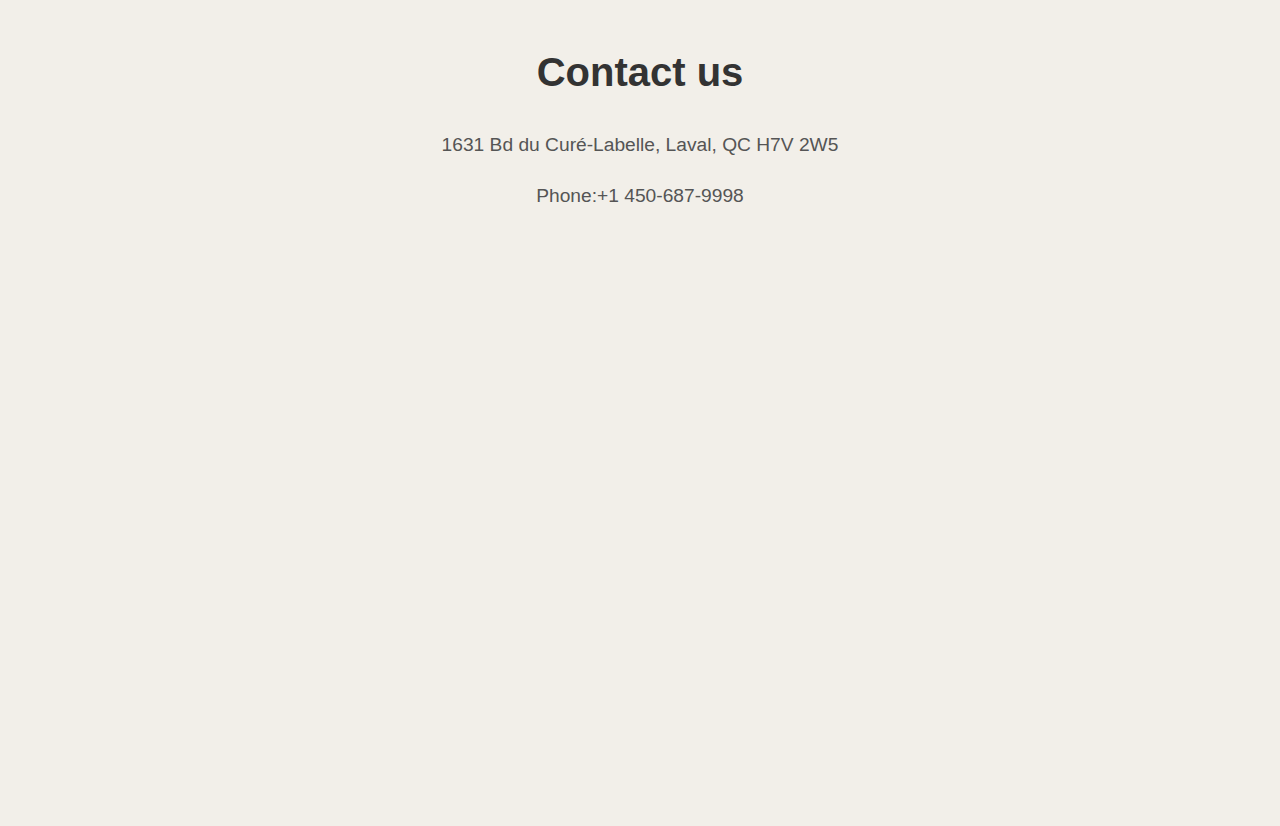
==== commit 55641210: "Update index.html" ====
--- a/index.html
+++ b/index.html
@@ -59,9 +59,9 @@
       <article id="orderOnline1">
           <h2>Order Online</h2>
           <ul>
-              <li><a href="https://www.skipthedishes.com/roti-boti">Skip</a></li>
-              <li><a href="https://www.ubereats.com/ca/store/roti-boti/kj6fr0JVTRiqP1ulmv6x6w?utm_campaign=place-action-link&utm_medium=organic&utm_source=google">UberEats</a></li>
-              <li><a href="https://www.doordash.com/fr-CA/business/roti-boti-restaurant-86356/menu/">DoorDash</a></li>
+              <li id="skip"><a href="https://www.skipthedishes.com/roti-boti"><img width="300px" src="img/IMG_2139.PNG"></a></li>
+              <li id="uber"><a href="https://www.ubereats.com/ca/store/roti-boti/kj6fr0JVTRiqP1ulmv6x6w?utm_campaign=place-action-link&utm_medium=organic&utm_source=google"><img width="150px" src="img/IMG_2142.PNG"></a></li>
+              <li id="doordash"><a href="https://www.doordash.com/fr-CA/business/roti-boti-restaurant-86356/menu/"><img width="380px" src="img/IMG_2141.PNG"></a></li>
           </ul>
       </article>
       <hr>
--- a/CSS/orderOnline.css
+++ b/CSS/orderOnline.css
@@ -4,24 +4,35 @@
     margin:0px;
     display:flex;
     flex-direction:column;
-    background: #F2EFE9;
+    background: #ffffff;
+    font-family: "Open Sans", sans-serif;
 }
 
 #orderOnline1 h2{
     display: block;
     margin-left: auto;
     margin-right: auto;
+
     width:60%;
     text-align: center;
-    font-size: 50px;
+    font-size: 110px;
+    color: #242124;
+    font-family: "Palace Script MT";
 }
 
 #orderOnline1 ul{
-    display:grid;
-    grid-template-columns: 33% 33% 33%;
-    margin-top:auto;
-    margin-bottom: auto;
+    display: flex;
+    flex-direction: column;
+    margin-top:0px;
     padding-right:40px;
+}
+
+#orderOnline1 li{
+    margin-bottom: 10px;
+}
+
+#uber{
+    margin-bottom: 0px;
 }
 
 
@@ -50,9 +61,13 @@
         flex-direction: column;
     }
 
+    #orderOnline1 h2{
+        width:100%;
+        font-size: 100px;
+    }
+
     #orderOnline1 a{
         display: block;
-        padding-bottom: 3%;
         margin-left: auto;
         margin-right: auto;
         width:80%;
@@ -60,8 +75,20 @@
         font-size: 10vw;
     }
 
+    #orderOnline1 img{
+        width:240px;
+    }
+
+    #skip img{
+        width: 200px;
+    }
+
+    #uber img{
+        width:110px;
+    }
+
     #orderOnline1 a:hover{
-        font-size: 12vw;
+        font-size: 12vh;
     }
 
 }
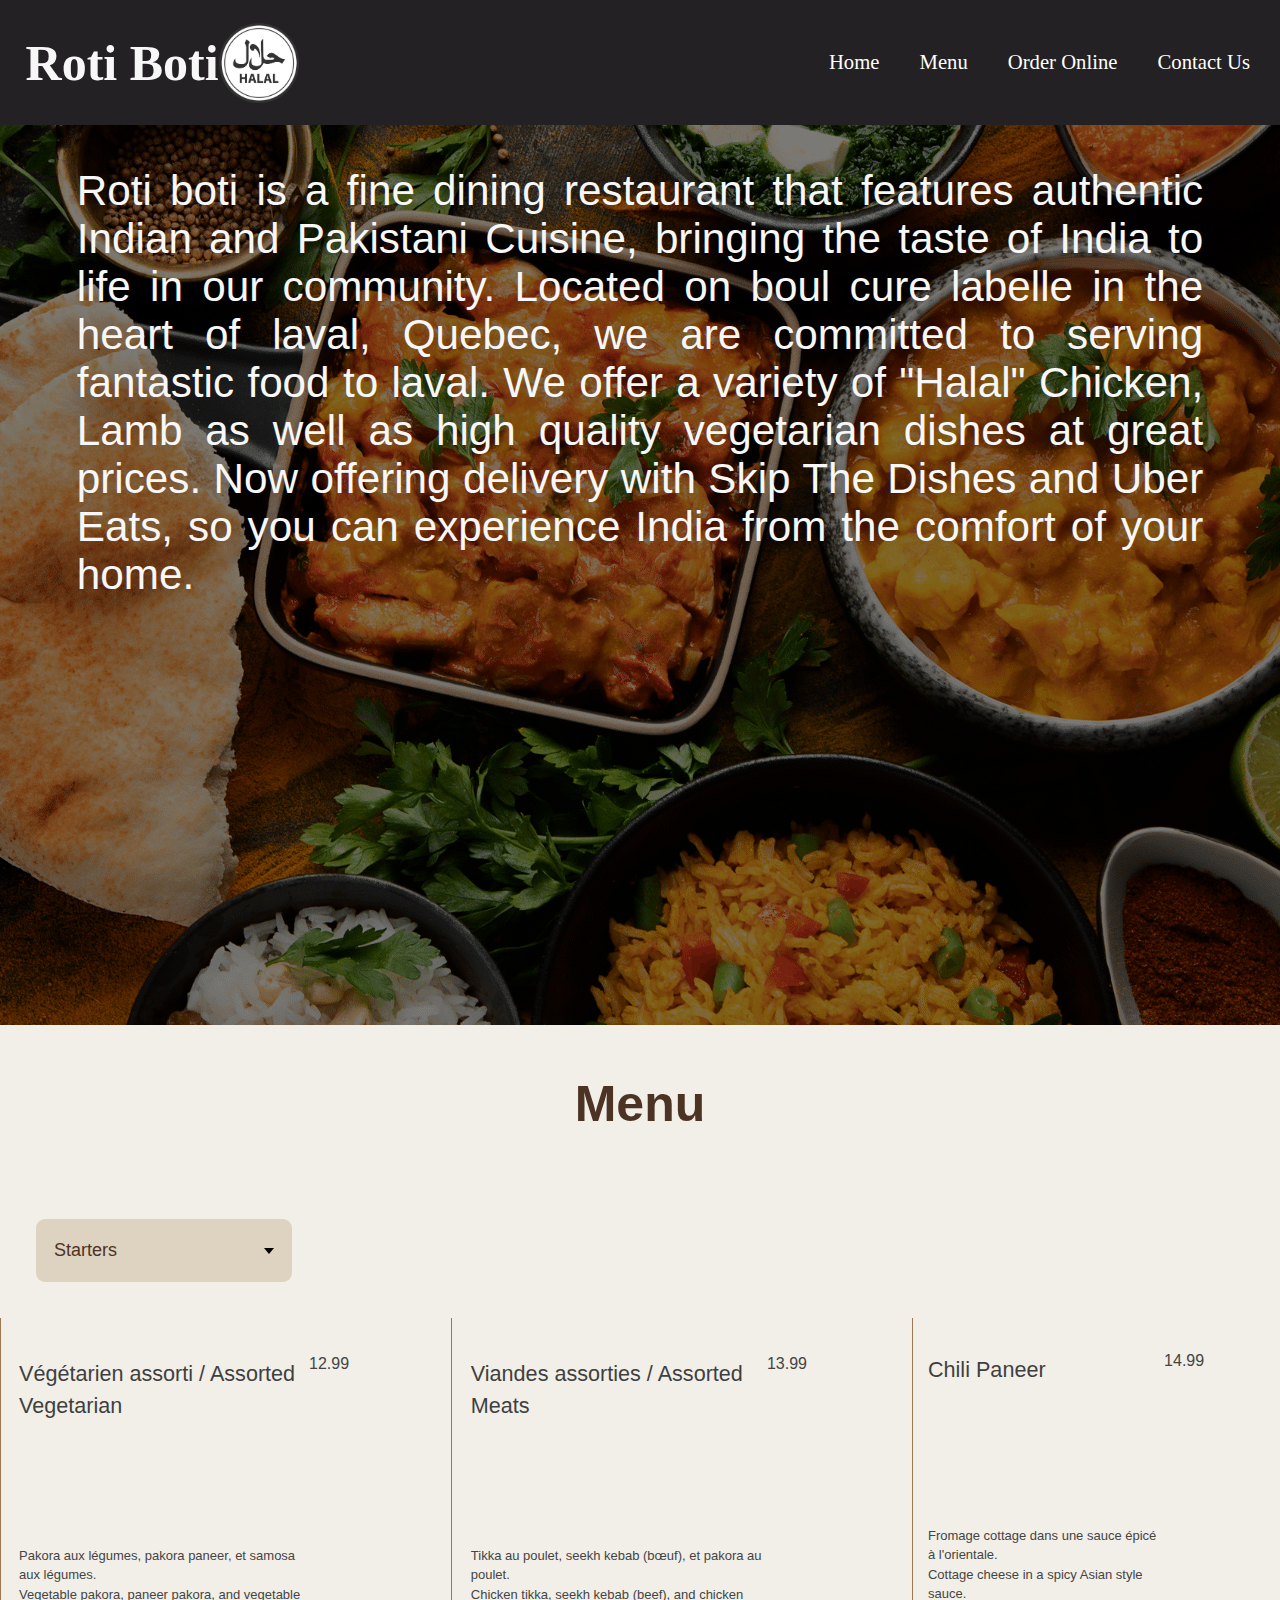
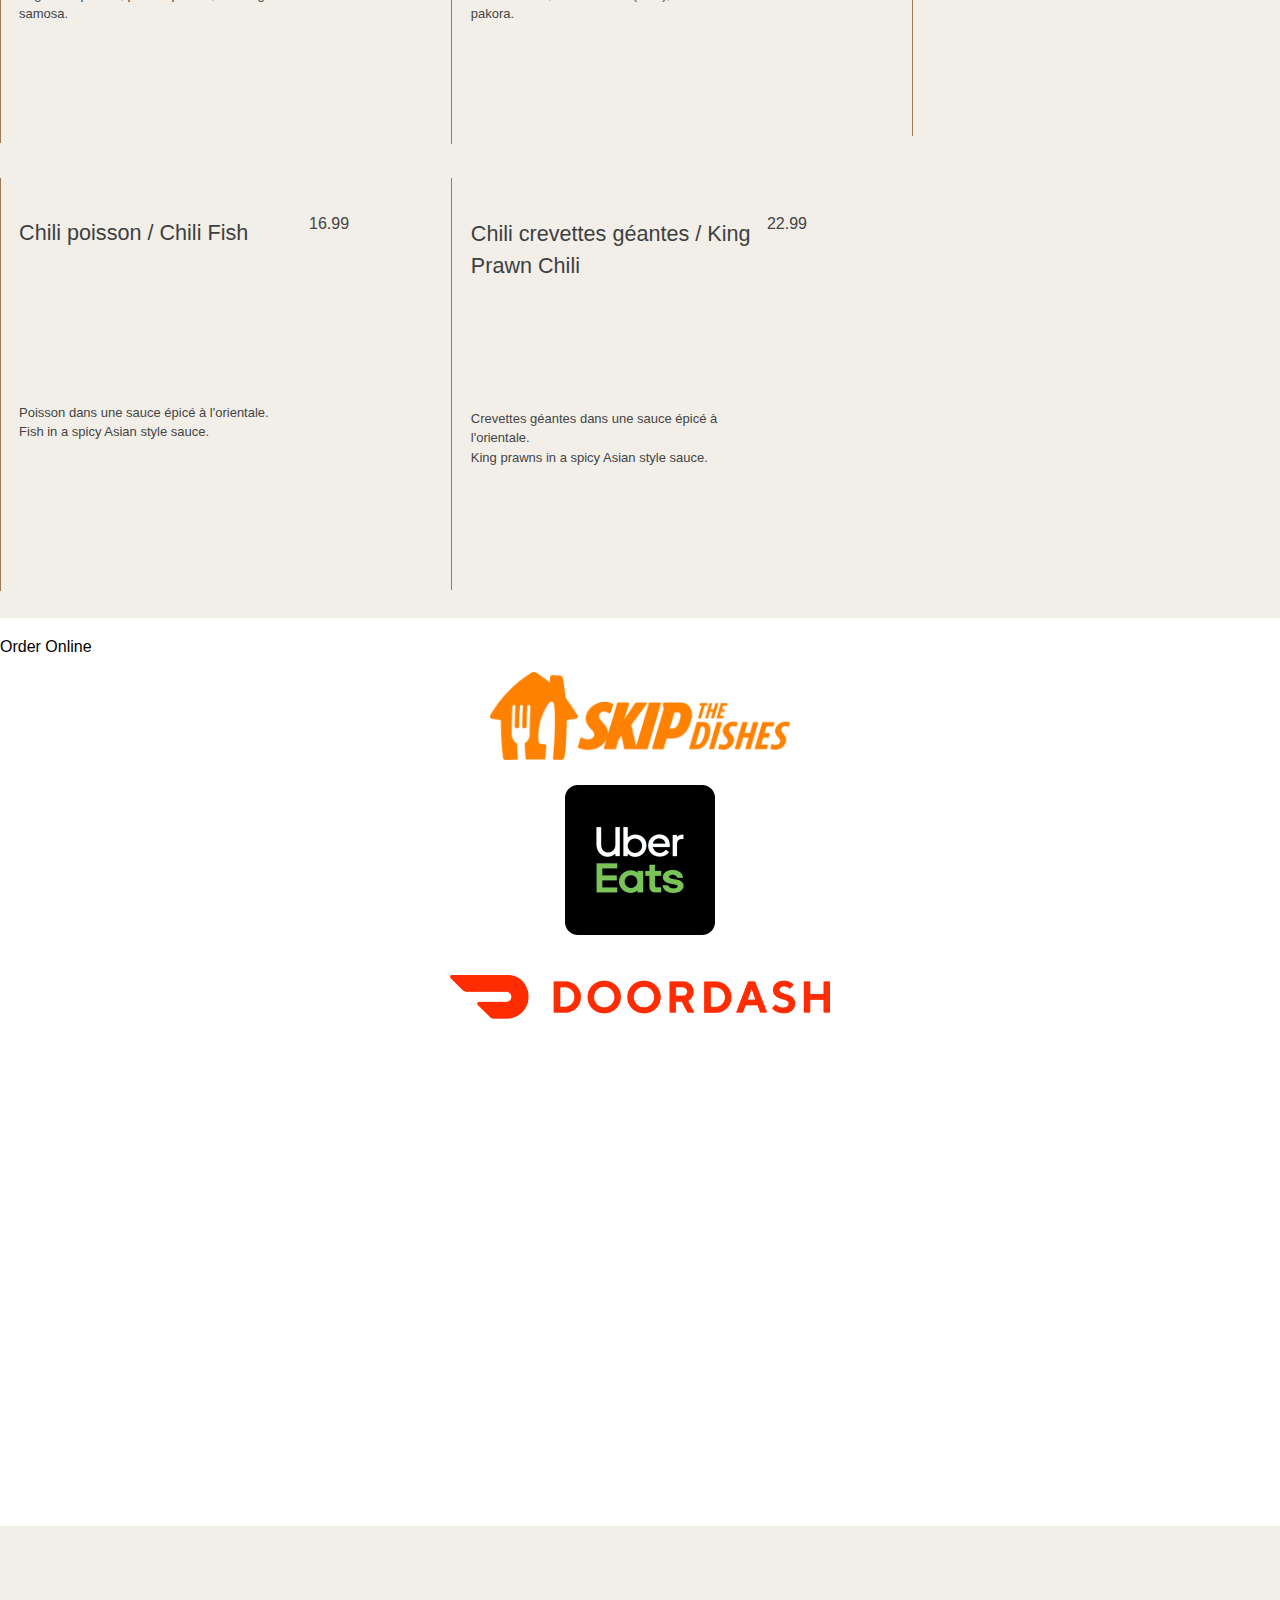
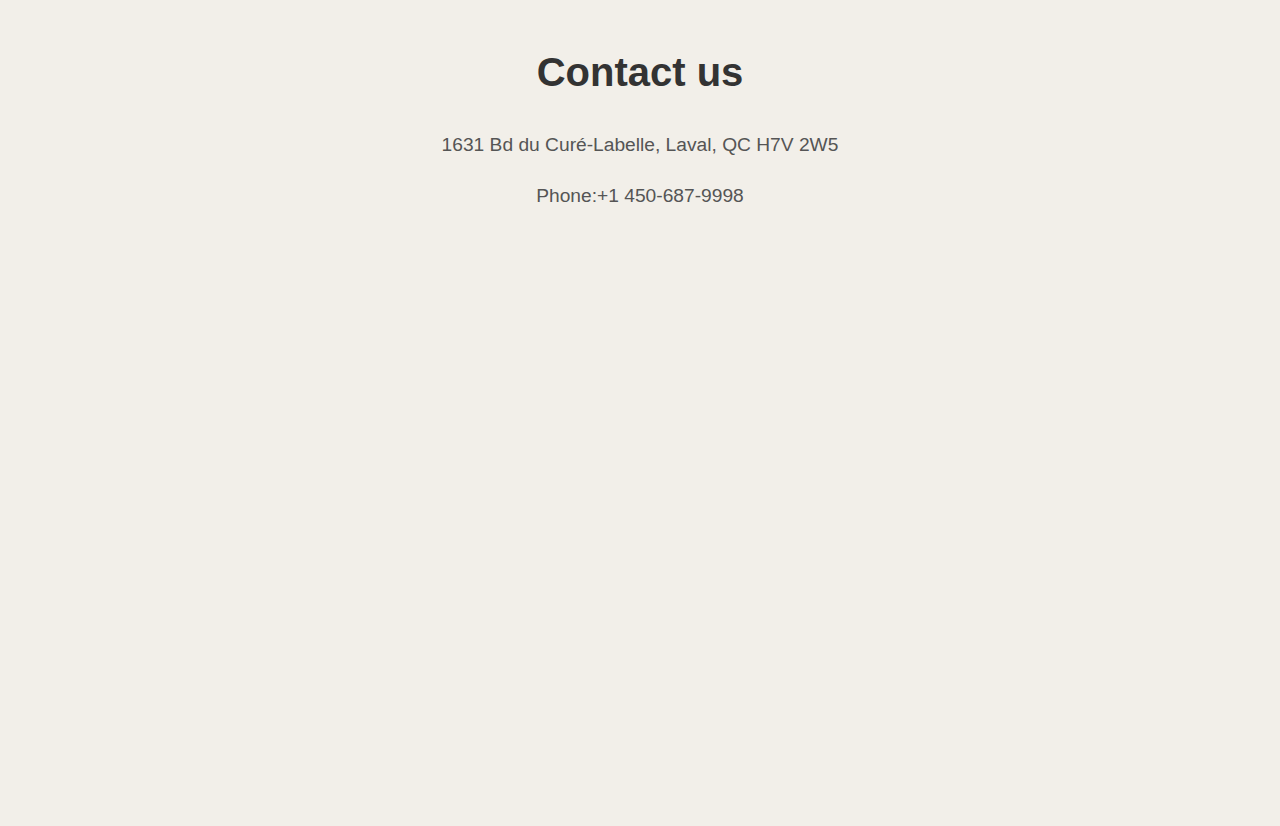
==== commit ec7dcbd2: "Update index.html" ====
--- a/index.html
+++ b/index.html
@@ -57,7 +57,7 @@
       </article>
       <hr>
       <article id="orderOnline1">
-          <h2>Order Online</h2>
+          <p>Order Online</p>
           <ul>
               <li id="skip"><a href="https://www.skipthedishes.com/roti-boti"><img width="300px" src="img/IMG_2139.PNG"></a></li>
               <li id="uber"><a href="https://www.ubereats.com/ca/store/roti-boti/kj6fr0JVTRiqP1ulmv6x6w?utm_campaign=place-action-link&utm_medium=organic&utm_source=google"><img width="150px" src="img/IMG_2142.PNG"></a></li>
